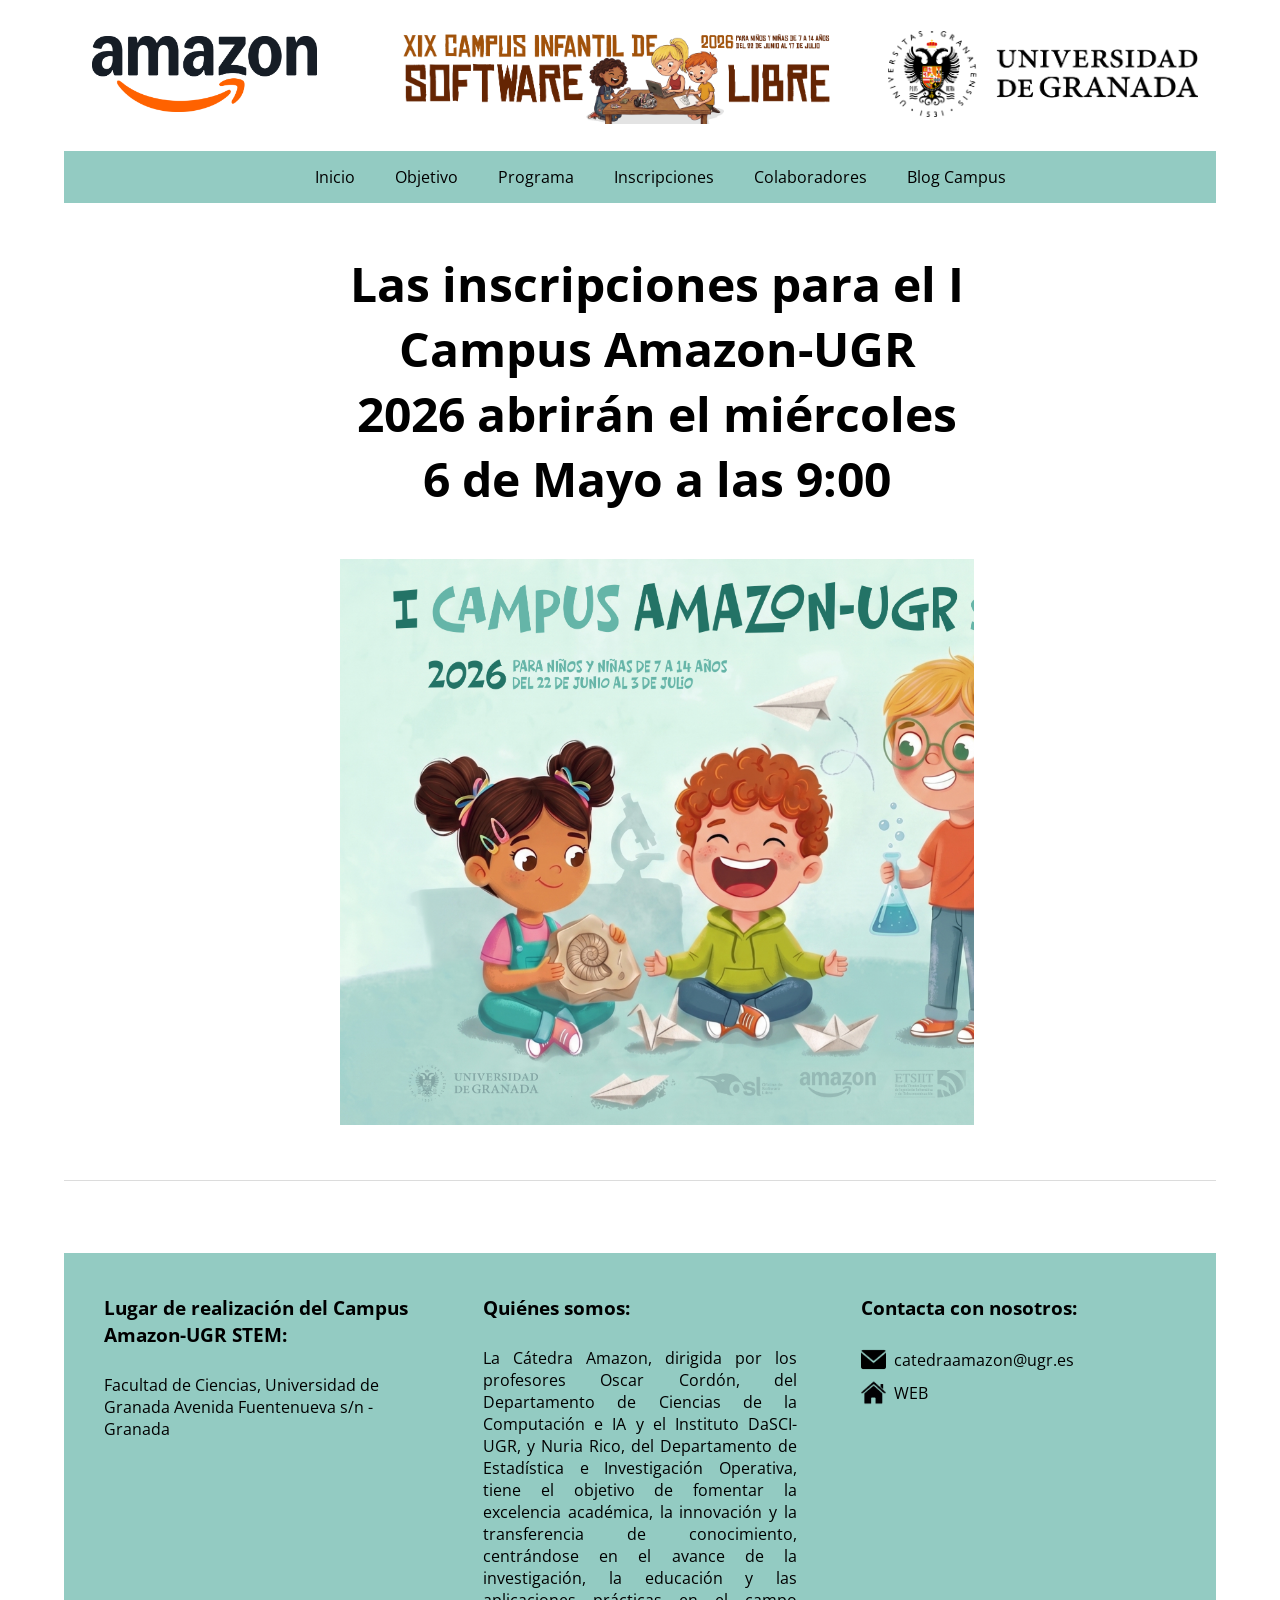
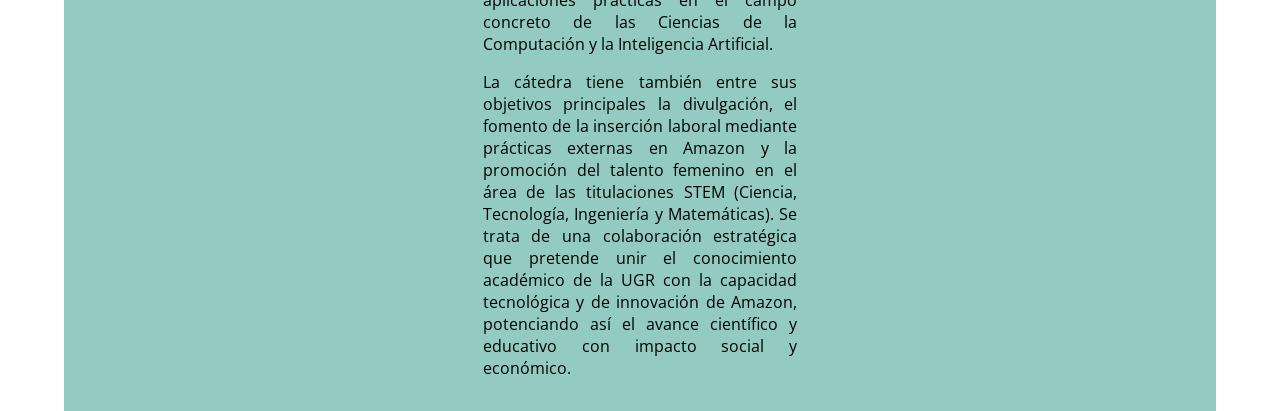
==== 2026-STEM/index.html @ 65181768 "Subiendo version de final de abril" ====
<!DOCTYPE html>
<html lang="es">
	<head>
		<!-- Google tag (gtag.js) -->
		<script async src="https://www.googletagmanager.com/gtag/js?id=G-18CENMJH39"></script>
		<script>
			window.dataLayer = window.dataLayer || [];
			function gtag(){dataLayer.push(arguments);}
			gtag('js', new Date());
			gtag('config', 'G-18CENMJH39');
		</script>
		<title>VERANO AMAZON</title>
		<meta charset="UTF-8">
		<meta name="author" content="Jóse Miguel Castillo García">
		<meta name="copyright" content="Oficina de Software Libre - Universidad de Granada">
		<meta name="robots" content="index, follow">
		<meta name="googlebot" content="index, follow">
		<meta name="revisit-after" content="7 days">
		<meta name="language" content="Spanish">
		<meta name="description" content="Web informativa para la inscripción en el Campus infantil organizado por la Oficina de Software Libre perteneciente a la Universidad de Granada y celebrado en la Escuela Técnica de Ingenierías Informática y de Telecomunicación - ETSIIT. Edición 2024.">
		<meta name="keywords" content="Campus, Infantil, Tecnológico, OSL, UGR, software, 2024,  libre, ETSIIT, inscripción, universidad, Granada, niños, niñas">
		<meta name="viewport" content="width=device-width,initial-scale=1.0">
		<link rel="stylesheet" type="text/css" href="./styles/style.css">
		<link href="https://fonts.googleapis.com/css?family=Open+Sans" rel="stylesheet">
	</head>
	<body>
		<header>
			<section class="nav-top">
				<article><a href="http://osl.ugr.es/"><img class="logos az-logos" src="images/Amazon_Logo_SquidInk_SmileOrange_RGB.png" alt="Logo AMAZON"></a></article>
				<article style="width: 40%;"><a href="http://campusinfantilsl.ugr.es/"><img class="logos" src="images/cabecera-2026.png" alt="Logo Campus"></a></article>
				<article><a href="http://www.ugr.es/"><img class="logos" id="l-ugr" src="images/logoUGR.png" alt="Logo UGR"></a></article>
			</section>
		</header>
		<br>
		<main>
			<input type="checkbox" id="btn-menu">
			<label for="btn-menu"><img src="images/botonMenu.png" alt="Menu"></label>
			<nav id="menu">
				<ul>
					<li><a href="../index.html">Inicio</a></li>
					<li><a href="./pages/objetivo.html">Objetivo</a></li>
					<li><a href="./pages/programa.html">Programa</a></li>
					<li><a href="./pages/inscripciones.html">Inscripciones</a></li>
					<li><a href="./pages/colaboradores.html">Colaboradores</a></li>
					<!--<li><a href="./pages/fotos-2021.html">Video</a></li>
					<li><a href="./pages/fotos-2021.html">Fotos</a></li>-->
					<li><a href="/pages/blogs/">Blog Campus</a></li>
					<!--<li class="dropdown">Ediciones anteriores
						<div class="dropdown-content">
						<a href="./index-2024.html">Campus 2024</a>
						<a href="./index-2023.html">Campus 2023</a>
						<a href="./index-2022.html">Campus 2022</a>
						<a href="./index-2021.html">Campus 2021</a>
						<a href="./index-2020.html">Campus 2020</a>
						<a href="./index-2019.html">Campus 2019</a>
						<a href="./index-2018.html">Campus 2018</a>
						</div>
						</li>-->
				</ul>
			</nav>
			<section id="captioned-gallery">
				<h1 style="text-align:center;">
				<p style="font-size:2.0em;text-align:center">
					Las inscripciones para el I Campus Amazon-UGR 2026 abrirán el miércoles 6 de Mayo a las 9:00
				</p>

			</h1>
			<div class="horizontal">
				<img src="images/cartel-amazon-h.jpg">
			</div>
			</section>

		</main>
		
		
		<hr>
		
		<br>
		<footer>
			<div id="map" class="map">
				<h4>Lugar de realización del Campus Amazon-UGR STEM:</h4>
				<p style="text-align: left;">
				Facultad de Ciencias, Universidad de Granada Avenida Fuentenueva s/n - Granada</p>
				<iframe src="https://www.google.com/maps/embed?pb=!1m18!1m12!1m3!1d3178.8616997817817!2d-3.6118735235525623!3d37.17975754621135!2m3!1f0!2f0!3f0!3m2!1i1024!2i768!4f13.1!3m3!1m2!1s0xd71fcec9131a577%3A0x2d03f6ab4085cc8e!2sFacultad%20de%20Ciencias%20.%20Universidad%20de%20Granada%20(UGR)!5e0!3m2!1ses!2ses!4v1776249608236!5m2!1ses!2ses" allowfullscreen=""></iframe>
			</div>

			<div id="whoWeAre" class="whoWeAre">
				<h4>Quiénes somos:</h4>
				<p>La Cátedra Amazon, dirigida por los profesores Oscar Cordón, del Departamento de Ciencias de la Computación e IA y el Instituto DaSCI-UGR, 
					y Nuria Rico, del Departamento de Estadística e Investigación Operativa, tiene el objetivo de fomentar la excelencia académica, la innovación 
					y la transferencia de conocimiento, centrándose en el avance de la investigación, la educación y las aplicaciones prácticas en el campo concreto 
					de las Ciencias de la Computación y la Inteligencia Artificial. 
				</p>

				<p>
					La cátedra tiene también entre sus objetivos principales la divulgación, el 
					fomento de la inserción laboral mediante prácticas externas en Amazon y la promoción del talento femenino en el área de las titulaciones STEM
					(Ciencia, Tecnología, Ingeniería y Matemáticas). Se trata de una colaboración estratégica que pretende unir el conocimiento académico de la 
					UGR con la capacidad tecnológica y de innovación de Amazon, potenciando así el avance científico y educativo con impacto social y económico.
				</p>
				<!-- Muchísima información para un footer -->

				<!-- 
					<p>La Oficina de Software Libre pertenece al Vicerrectorado de Transformación Digital. Lleva funcionando desde el año 2008, dedicando desde sus comienzos grandes esfuerzos a la promoción y el fomento del software libre dentro y fuera de la UGR.</p>
					<p>La Oficina de Software Libre de la Universidad de Granada se ubica en la calle Real de Cartuja, número 36-38, edificio CEPRUD.</p>
				-->
			</div>

			<div id="contact" class="contact">
				<h4>Contacta con nosotros:</h4>

				<div class="email">
					<div class="img-rrss img-email"></div>
					<div><a class="info" href="#">catedraamazon@ugr.es</a></div>
				</div>

				<div class="web">
					<div class="img-rrss img-home"></div>
					<div><a class="info" href="#">WEB</a></div>
				</div>
				<!--<table id="enlacesContactos" class="contact">
					<tr>
						<td><a href="https://twitter.com/OSLUGR"> <img class="logosContacto" src="images/logoTwitter.png" alt="Twitter OSL"> </a></td>
						<td><a href="https://twitter.com/OSLUGR">https://twitter.com/OSLUGR</a></td>
					</tr>
					<tr>
						<td><a href="https://www.facebook.com/SoftwareLibreUGR"><img class="logosContacto" src="images/logoFacebook.png" alt="Facebook OSL"></a></td>
						<td><a href="https://www.facebook.com/SoftwareLibreUGR">https://www.facebook.com<br>/SoftwareLibreUGR</a></td>
					</tr>
					<tr>
						<td><a href="http://osl.ugr.es"><img class="logosContacto" src="images/logoHome.png" alt="Web OSL"></a></td>
						<td><a href="http://osl.ugr.es">osl.ugr.es</a></td>
					</tr>
					<tr>
						<td><a href="mailto:osl.ugr.es"><img class="logosContacto" src="images/logoCorreo.png" alt="Email Campus Infantil"></a></td>
						<td><a href="mailto:campusinfantil@ugr.es">catedraamazon@ugr.es</a></td>
					</tr>-->
				</table>
			</div>
		</footer>
	</body>
</html>
---- 2026-STEM/styles/style.css ----
h4 {
  font-size: 1.2rem;
}


footer {
  display: flex;
  flex-direction: row;

  gap: 4rem;

  padding: 1rem 2.5rem;

  .map {
    flex: 1;
  }

  .whoWeAre {
    flex: 1;
  }

  .contact {
    flex: 1;

    .email, .home, .facebook, .X, .web {
      display: flex;
      align-items: center;
      text-align: center;

      gap: .5rem;
      margin-bottom: .5rem;
    }

    .img-x {
      background-image: url(../images/logoTwitter.png);
    }

    .img-email {
      background-image: url(../images/logoCorreo.png);
    }

    .img-facebook {
      background-image: url(../images/logoFacebook.png);
    }

    .img-home {
      background-image: url(../images/logoHome.png);
    }

    .img-rrss {
      background-position: center;
      background-repeat: no-repeat;
      background-size: contain;

      height: 25px;
      width: 25px;
      
    }

    .info {
      text-decoration: none;
      
    }

    a:hover {
      color: rgba(126, 49, 8);
    }
  }
}

.horizontal {
  margin-top: 3rem;
  text-align: center;

  img {
    width: 50rem;
    height: auto;

  }
}




*{
  	font-family: 'Open Sans', sans-serif;
    
  }

  * p{
  text-align: justify;
  }
  * li{
    text-align: justify;
  }

  body{
  	width: 90%;
  	margin: 1.5em auto;
  }

  hr {
    border: 0;
    border-bottom: 1px solid #DCDCDC;
    clear: both;
    display: block;
    height: 0;
    margin: 0 auto 50px auto;
    padding-top: 50px;
    /*max-width: 220px;
    width: 100%;*/
  }

.no-seleccionable {
    -webkit-user-select: none;
    -moz-user-select: none;
    -ms-user-select: none;
    user-select: none; 
}

  /***********************************************************/
  /********************HEADER*********************************/
  /***********************************************************/

  header{
    width: 100%;
    text-align:center;

    .nav-top {
      display: flex;
      flex-direction: row;

      align-items: center;
      justify-content: space-between;
    }
  }

  .logos{
    width: 100%;
  }

  .az-logos {
    width: 80%;
  }

  #l-ugr {
    width: 110%;
  }


  header section{
    display: inline-flex;
  }

  header section article{
    width: 25%;
    margin-right: 4%;
  }

  #fecyt-logo{
      font-size: 0.75em;
  }

  #fecyt-logo img{
    width: 130%;
    margin-right: 7%;
  }

  /***********************************************************/
  /********************FOOTER*********************************/
  /***********************************************************/


  footer{
  	background-color: rgba(101, 181, 168, .7);
    float: left;
    overflow: hidden;
  }


  #map{
    position: relative;
    overflow: hidden;
    padding-bottom: 20%;
  }

  #map iframe{
    position: relative;
  	width: 100%;
  	border: 0;
  }

  footer a{
    color: black;
  }

  /******************************************************/
  /*****************MENU SUPERIOR************************/
  /******************************************************/
  #btn-menu{
    display:none;
  }

  main label{
    display: none;
    width: 30px;
    height: 30px;
    padding: 10px;
    border-right: 1px solid #fff;
    overflow-y: hidden;
  }

  #menu{
    width: 100%;
    background-color: rgba(101, 181, 168, .7);
  }

  #menu ul{
    text-align: center;
    display: flex;
    flex-direction: row;
    margin: 0;
    list-style: none;
    justify-content: center;
  }
  

  #menu li {
    display: block;
    padding: 15px 20px;
    cursor: pointer;
  }

  #menu li:hover{
    background: rgba(35, 115, 102, .8);
  }

  #menu li a:hover{
    color: white;
  }

  #menu a{
    text-decoration: none;
    color: black;
  }


  /***********************************************/
  /*****************SLIDER************************/
  /***********************************************/

  @keyframes slidy {
  0% { left: 0%; }
  20% { left: 0%; }
  25% { left: -100%; }
  45% { left: -100%; }
  50% { left: -200%; }
  70% { left: -200%; }
  75% { left: -300%; }
  95% { left: -300%; }
  100% { left: -400%; }
  }

  figure { 
    margin: 0; 
    background: #101010;
    font-weight: 100;
  }
  section#captioned-gallery { 
    width: 55%; 
    overflow: hidden; 
    margin-left: 24%;
    
  }

  figure.slider { 
    position: relative; 
    width: 500%;
    font-size: 0; 
    animation: 30s slidy infinite; 
    z-index: -1;
    overflow: hidden;
  }

  figure.slider figure { 
    width: 20%; 
    height: auto;
    display: inline-block;  
    position: inherit; 
    overflow: hidden;
  }

  figure.slider img { 
  	width: 100%; 
  	height: auto; 
    overflow-y: hidden;
  } 

  /*figure.slider figure figcaption { 
    position: absolute; bottom: 0;
    background: rgba(0,0,0,0.4);
    color: #fff; width: 100%;
    font-size: 2rem; padding: .6rem; 
  }*/


  /***********************************************/
  /*******************Programa********************/
  /***********************************************/

  h2.tituloCentrado{
	text-align: center;
  }

  #descripcionProg{
    float: left;
    width: 60%;
  }

  #imageProg{
    padding-top: 5px;
    float: left;
    width: 40%;
    overflow-y: hidden;
    overflow-x: hidden;
  }

  #fotoP{
    padding-top:10%;
    padding-left:20px;
    width: 180%;
  }

  #cartel-logo{
    width: 100%;
    margin-left: 15px;
    margin-top: 12%;
  }


  .imagesColaboradores img{
    width: 40%;
  }

  .imagesColaboradores{
    border-bottom: 1px solid black;
  }

/*****************************************************************************************/
/*****************************************************************************************/
/************************************SMARTPHONES******************************************/
/*****************************************************************************************/
/*****************************************************************************************/

@media screen and (max-width: 480px){
  /******************************************************/
  /********************HEADER****************************/
  /******************************************************/
/*
  #logosLista{
    display: flex;
  }

  .logos{
    width:180px;
  }

  #fecyt-logo img{
    width: 220px;
  }
*/
  #fecyt-logo{
      font-size: 0.50em;
  }
  /******************************************************/
  /********************FOOTER****************************/
  /******************************************************/

  .logosContacto{
    width: 20px;
    height: 20px;
  }

  













  #map{
    padding-bottom: 0;
  }

  

  #enlacesContactos{
    font-size: 0.75em;
    width: 20%;
  }

  /******************************************************/
  /*****************MENU SUPERIOR************************/
  /******************************************************/

  main label{
    display: block;
  }

  #menu{
    position: absolute;
    width: 70%;
    margin-left: -75%;
    transition: all 0.5s;
  }

  #menu ul{
    display: flex;
    flex-direction: column;
    padding: 0;
  }

  #menu li {
    border-top: 1px solid #fff;
  }

  #btn-menu:checked ~ #menu{
    margin: 0;
  }

  /******************************************************/
  /********************CONTENIDO*************************/
  /******************************************************/
main section{
  display: block;

}

  #descripcionProg{

    width: 100%;
  }

  #imageProg{
    padding-top: 5px;
    width: 100%;
    clear: right;
    overflow: none;
  }


  #imageProg img{
    width: 100%;
    /*float: right;*/
  }


}
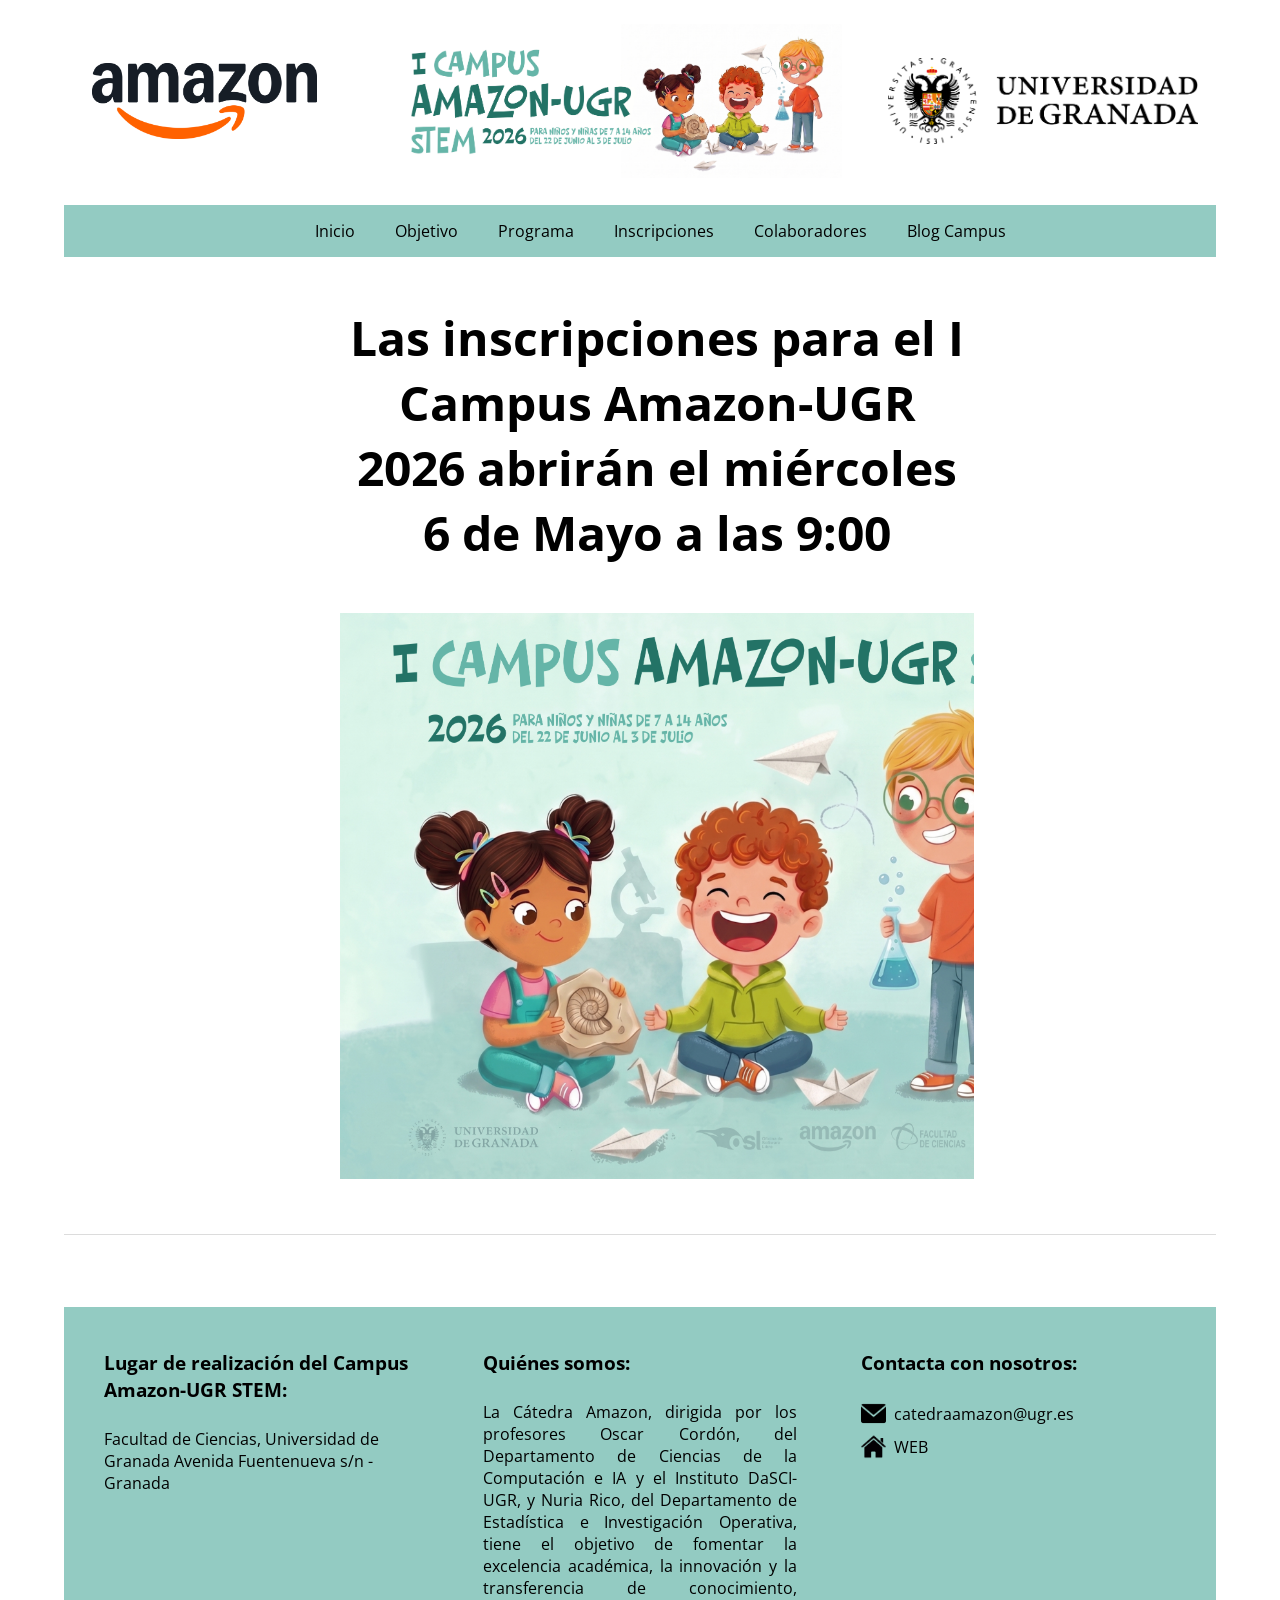
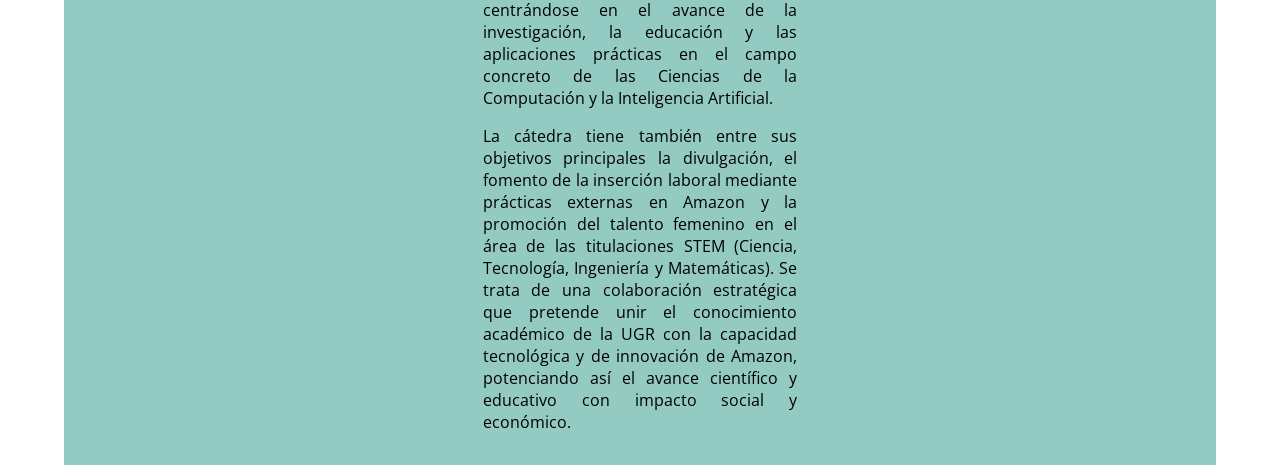
==== commit feba22e5: "Corrección de la información" ====
--- a/2026-STEM/index.html
+++ b/2026-STEM/index.html
@@ -9,7 +9,7 @@
 			gtag('js', new Date());
 			gtag('config', 'G-18CENMJH39');
 		</script>
-		<title>VERANO AMAZON</title>
+		<title>Campus Amazon-UGR STEM</title>
 		<meta charset="UTF-8">
 		<meta name="author" content="Jóse Miguel Castillo García">
 		<meta name="copyright" content="Oficina de Software Libre - Universidad de Granada">
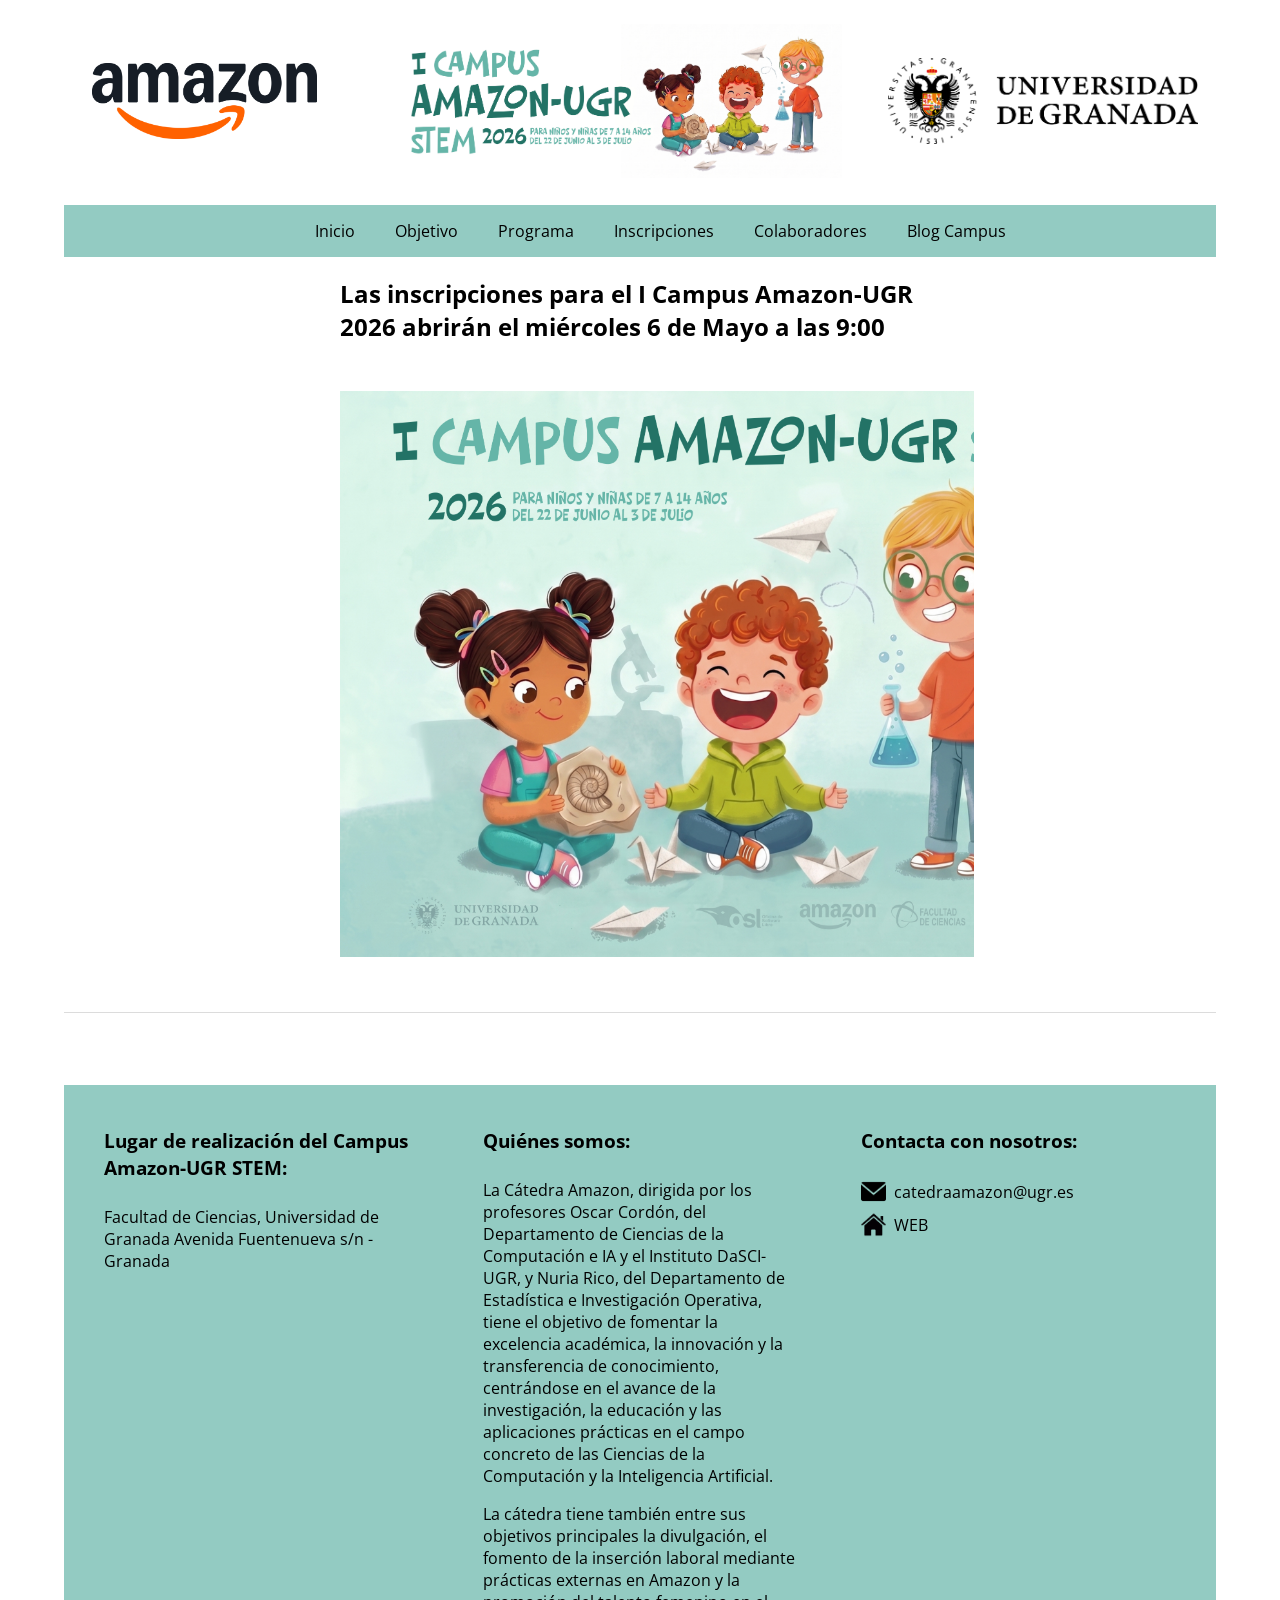
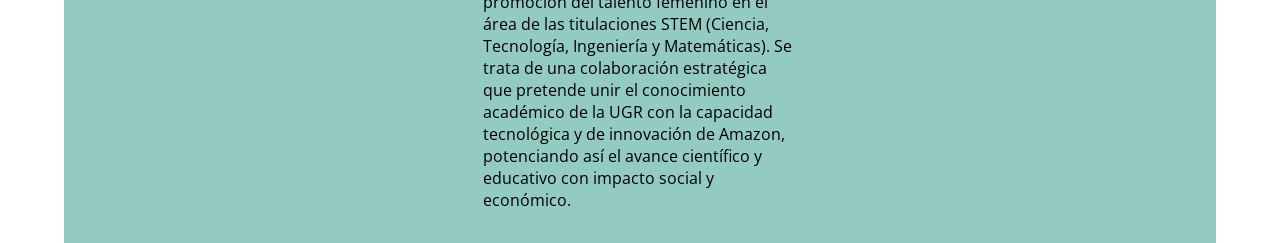
==== commit c64b1747: "Responsive de la página. Corrección en inscripciones y programa" ====
--- a/2026-STEM/index.html
+++ b/2026-STEM/index.html
@@ -59,12 +59,9 @@
 				</ul>
 			</nav>
 			<section id="captioned-gallery">
-				<h1 style="text-align:center;">
-				<p style="font-size:2.0em;text-align:center">
+				<h1>
 					Las inscripciones para el I Campus Amazon-UGR 2026 abrirán el miércoles 6 de Mayo a las 9:00
-				</p>
-
-			</h1>
+				</h1>
 			<div class="horizontal">
 				<img src="images/cartel-amazon-h.jpg">
 			</div>
--- a/2026-STEM/styles/style.css
+++ b/2026-STEM/styles/style.css
@@ -79,7 +79,25 @@
   }
 }
 
-
+.colaboradores {
+  display: grid;
+  grid-template-columns: repeat(3, 1fr);
+  gap: 2rem;
+
+  justify-content: space-around;
+  align-items: center;
+  text-align: center;
+}
+
+.main-title {
+  text-align: center;
+  font-size: clamp(2rem, 0.857rem + 3.81vw, 3rem);
+  
+}
+
+.colab-ciencias {
+  width: 60%;
+}
 
 
 *{
@@ -88,7 +106,7 @@
   }
 
   * p{
-  text-align: justify;
+  text-align: left;
   }
   * li{
     text-align: justify;
@@ -266,11 +284,11 @@
     background: #101010;
     font-weight: 100;
   }
+
   section#captioned-gallery { 
     width: 55%; 
     overflow: hidden; 
     margin-left: 24%;
-    
   }
 
   figure.slider { 
@@ -339,12 +357,10 @@
 
 
   .imagesColaboradores img{
-    width: 40%;
-  }
-
-  .imagesColaboradores{
-    border-bottom: 1px solid black;
-  }
+    width: 70%;
+  }
+
+
 
 /*****************************************************************************************/
 /*****************************************************************************************/
@@ -381,7 +397,10 @@
     height: 20px;
   }
 
-  
+  footer {
+    flex-direction: column;
+    gap: 1rem;
+  }
 
 
 
@@ -461,5 +480,21 @@
     /*float: right;*/
   }
 
-
-}
+  .colaboradores {
+    grid-template-columns: repeat(1, 1fr);
+  }
+
+  .horizontal img {
+      width: 100%;
+      height: auto;
+
+    }
+
+    section#captioned-gallery { 
+    width: 90%; 
+    overflow: hidden; 
+    margin-left: 5%;
+  }
+
+
+}
